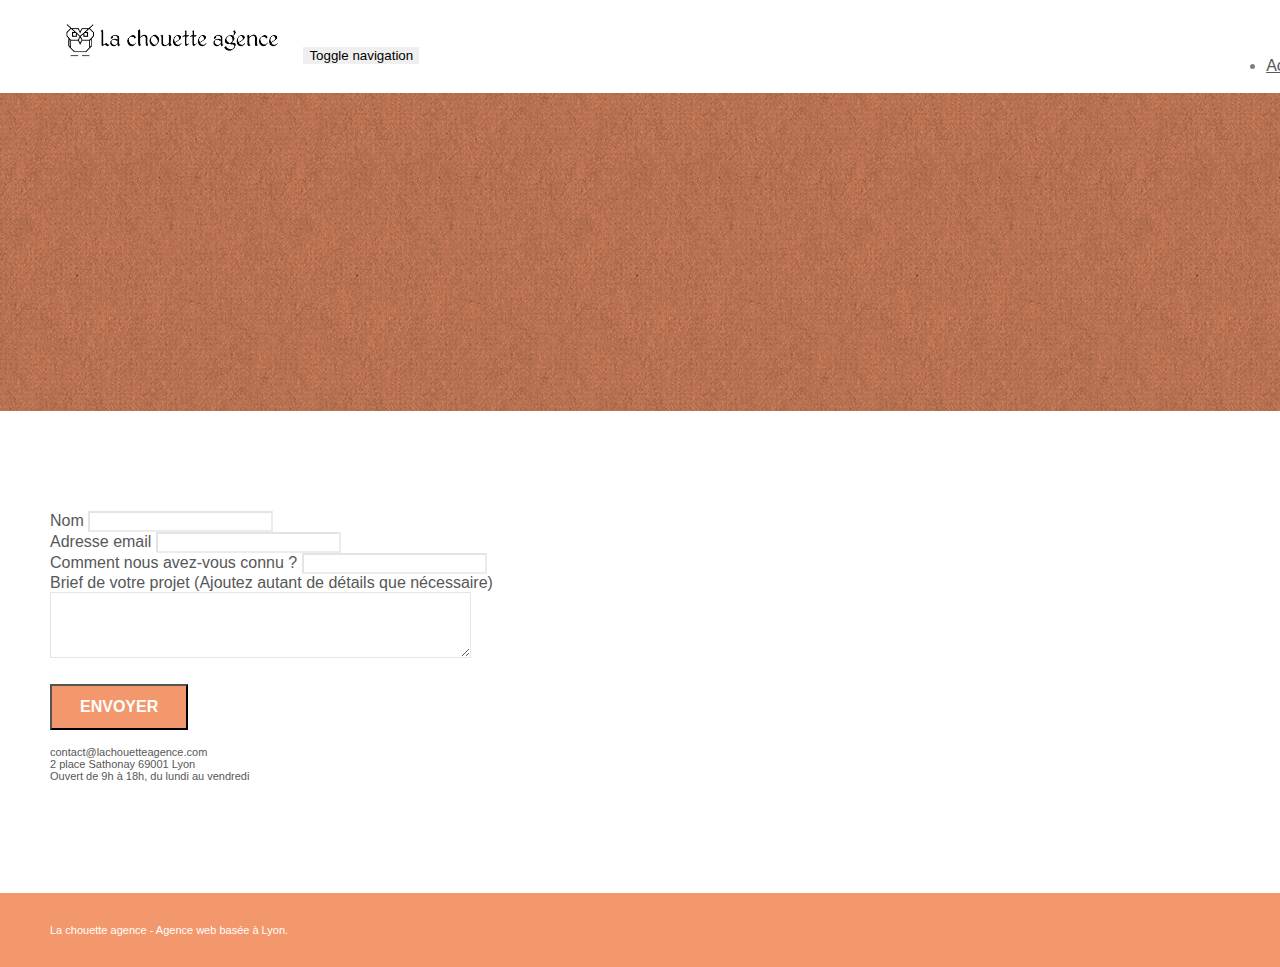
==== apresmodif/page2.html @ f05b6a0d "ajout" ====
<!doctype html>
<html lang="Default">
<head>
    <meta charset="utf-8">
    <meta name="keywords" content="">
    <meta name="description" content="">
    <meta name="viewport" content="width=device-width, initial-scale=1.0, viewport-fit=cover">
    <link rel="shortcut icon" type="image/png" href="favicon.jpg">
    
	<link rel="stylesheet" type="text/css" href="./css/bootstrap.min.css">
	<link rel="stylesheet" type="text/css" href="style.css">
	<link rel="stylesheet" type="text/css" href="./css/font-awesome.min.css">
	<link rel="stylesheet" type="text/css" href="./css/et-line.min.css">
	
    
	<script src="./js/jquery-2.1.0.min.js"></script>
	<script src="./js/bootstrap.min.js"></script>
	<script src="./js/blocs.min.js"></script>
	<script src="./js/jqBootstrapValidation.js"></script>
	<script src="./js/formHandler.js"></script>
    <title>page2</title>

    
<!-- Analytics -->
 
<!-- Analytics END -->
    
</head>
<body>
<!-- Principal conteneur -->
<div class="page-container">
    
<!-- bloc-0 -->
<div class="bloc bgc-white l-bloc " id="bloc-0">
	<div class="container bloc-sm">
		<nav class="navbar row">
			<div class="navbar-header">
				<a class="navbar-brand" href="index.html"><img src="img/la-chouette-agence.png" alt="atlanta web design logo" height="40" /></a>
				<button id="nav-toggle" type="button" class="ui-navbar-toggle navbar-toggle" data-toggle="collapse" data-target=".navbar-1">
					<span class="sr-only">Toggle navigation</span><span class="icon-bar"></span><span class="icon-bar"></span><span class="icon-bar"></span>
				</button>
			</div>
			<div class="collapse navbar-collapse navbar-1 special-dropdown-nav">
				<ul class="site-navigation nav navbar-nav">
					<li>
						<a href="index.html">Accueil</a>
					</li>
					<li>
					</li>
					<li>
						<a href="page2.html">page2 &gt;</a>
					</li>
				</ul>
			</div>
		</nav>
	</div>
</div>
<!-- bloc-0 END -->

<!-- bloc-6 -->
<div class="bloc bg-dots-bg bg-repeat bgc-atomic-tangerine d-bloc bloc-bg-texture texture-paper" id="bloc-6">
	<div class="container bloc-lg">
		<div class="row">
			<div class="col-sm-12">
				<h1 class="text-center hero-bloc-text tc-white">
					Parlons web design !
				</h1>
				<p class="text-center mg-lg tc-white tight-width-whitespace">
					Nous sommes ravis que vous souhaitiez collaborer avec notre agence.<br>
					Parlez-nous de votre projet en complétant le formulaire ci-dessous.
				</p>
			</div>
		</div>
	</div>
</div>
<!-- bloc-6 END -->

<!-- bloc-7 -->
<div class="bloc bgc-white l-bloc" id="bloc-7">
	<div class="container bloc-lg">
		<div class="row">
			<div class="col-sm-6">
				<form id="form_1" novalidate success-msg="Your message has been sent." fail-msg="Sorry it seems that our mail server is not responding, Sorry for the inconvenience!">
					<div class="form-group">
						<label>
							Nom
						</label>
						<input id="name" class="form-control" required />
					</div>
					<div class="form-group">
						<label>
							Adresse email
						</label>
						<input id="email" class="form-control" type="email" required />
					</div>
					<div class="form-group">
						<label>
							Comment nous avez-vous connu ?
						</label>
						<input class="form-control" type="email" required id="input_504" />
					</div>
					<div class="form-group">
						<label>
							Brief de votre projet (Ajoutez autant de détails que nécessaire)<br>
						</label><textarea id="message" class="form-control" rows="4" cols="50" required></textarea>
					</div> 
					<button class="bloc-button btn btn-lg btn-block cta-hero btn-atomic-tangerine" type="submit">
						Envoyer
					</button>
				</form>
			</div>
			<div class="col-sm-6">
				<p>
					contact@lachouetteagence.com<br>2 place Sathonay 69001 Lyon<br>Ouvert de 9h à 18h, du lundi au vendredi<br>
				</p>
			</div>
		</div>
	</div>
</div>
<!-- bloc-7 END -->

<!-- ScrollToTop Button -->
<a class="bloc-button btn btn-d scrollToTop" onclick="scrollToTarget('1')"><span class="fa fa-chevron-up"></span></a>
<!-- ScrollToTop Button END-->


<!-- Footer - bloc-8 -->
<div class="bloc bgc-atomic-tangerine d-bloc" id="bloc-8">
	<div class="container bloc-sm">
		<div class="row">
			<div class="col-sm-12">
				<p class="text-center white">
					La chouette agence - Agence web basée à Lyon.<br>
				</p>
				<div class="row row-no-gutters social">
					<div class="col-sm-3">
						<div class="text-center">
							<a class="social" href="index.html"><span class="fa fa-twitter icon-md"></span></a>
						</div>
					</div>
					<div class="col-sm-3">
						<div class="text-center">
							<a class="social" href="index.html"><span class="fa fa-facebook icon-md"></span></a>
						</div>
					</div>
					<div class="col-sm-3">
						<div class="text-center">
							<a class="social" href="index.html"><span class="fa fa-dribbble icon-md"></span></a>
						</div>
					</div>
					<div class="col-sm-3">
						<div class="text-center">
							<a class="social" href="index.html"><span class="fa fa-instagram icon-md"></span></a>
						</div>
					</div>
				</div>
			</div>
		</div>
	</div>
</div>
<!-- Footer - bloc-8 END -->

</div>
<!-- Principal conteneur END -->
    

</body>
</html>
---- apresmodif/style.css ----
body {
    margin: 0;
    padding: 0;
    background: #FFF;
    overflow-x: hidden;
    -webkit-font-smoothing: antialiased;
    -moz-osx-font-smoothing: grayscale;
}

a,
button {
    transition: all .3s ease-in-out;
    outline: none!important;
}

a:hover {
    text-decoration: none;
    cursor: pointer;
}

#page-loading-blocs-notifaction {
    position: fixed;
    top: 0;
    bottom: 0;
    width: 100%;
    z-index: 100000;
    background: #FFFFFF url("img/pageload-spinner.gif") no-repeat center center;
}

.bloc {
    width: 100%;
    clear: both;
    background: 50% 50% no-repeat;
    padding: 0 50px;
    -webkit-background-size: cover;
    -moz-background-size: cover;
    -o-background-size: cover;
    background-size: cover;
    position: relative;
}

.bloc .container {
    padding-left: 0;
    padding-right: 0;
}

.bloc-lg {
    padding: 100px 50px;
}

.bloc-md {
    padding: 50px;
}

.bloc-sm {
    padding: 20px 50px;
}

.bg-center,
.bg-l-edge,
.bg-r-edge,
.bg-t-edge,
.bg-b-edge,
.bg-tl-edge,
.bg-bl-edge,
.bg-tr-edge,
.bg-br-edge,
.bg-repeat {
    -webkit-background-size: auto!important;
    -moz-background-size: auto!important;
    -o-background-size: auto!important;
    background-size: auto!important;
}

.bg-repeat {
    background: repeat;
}

.bg-t-edge {
    background: top no-repeat;
}

.bloc-bg-texture::before {
    content: "";
    background-size: 2px 2px;
    position: absolute;
    top: 0;
    bottom: 0;
    left: 0;
    right: 0;
}

.texture-paper::before {
    background: url("img/texture-paper.png");
    background-size: 280px 280px;
}

.b-parallax {
    background-attachment: fixed;
}

.d-bloc {
    color: rgba(255, 255, 255, .7);
}

.d-bloc button:hover {
    color: rgba(255, 255, 255, .9);
}

.d-bloc .icon-round,
.d-bloc .icon-square,
.d-bloc .icon-rounded,
.d-bloc .icon-semi-rounded-a,
.d-bloc .icon-semi-rounded-b {
    border-color: rgba(255, 255, 255, .9);
}

.d-bloc .divider-h span {
    border-color: rgba(255, 255, 255, .2);
}

.d-bloc .a-btn,
.d-bloc .navbar a,
.d-bloc .navbar-brand,
.d-bloc a .icon-sm,
.d-bloc a .icon-md,
.d-bloc a .icon-lg,
.d-bloc a .icon-xl,
.d-bloc h1 a,
.d-bloc h2 a,
.d-bloc h3 a,
.d-bloc h4 a,
.d-bloc h5 a,
.d-bloc h6 a,
.d-bloc p a {
    color: rgba(255, 255, 255, .6);
}

.d-bloc .a-btn:hover,
.d-bloc .navbar a:hover,
.d-bloc .navbar-brand:hover,
.d-bloc a:hover .icon-sm,
.d-bloc a:hover .icon-md,
.d-bloc a:hover .icon-lg,
.d-bloc a:hover .icon-xl,
.d-bloc h1 a:hover,
.d-bloc h2 a:hover,
.d-bloc h3 a:hover,
.d-bloc h4 a:hover,
.d-bloc h5 a:hover,
.d-bloc h6 a:hover,
.d-bloc p a:hover {
    color: rgba(255, 255, 255, 1);
}

.d-bloc .navbar-toggle .icon-bar {
    background: rgba(255, 255, 255, 1);
}

.d-bloc .btn-wire,
.d-bloc .btn-wire:hover {
    color: rgba(255, 255, 255, 1);
    border-color: rgba(255, 255, 255, 1);
}

.d-bloc .panel {
    color: rgba(0, 0, 0, .5);
}

.d-bloc .panel button:hover {
    color: rgba(0, 0, 0, .7);
}

.d-bloc .panel icon {
    border-color: rgba(0, 0, 0, .7);
}

.d-bloc .panel .divider-h span {
    border-color: rgba(0, 0, 0, .1);
}

.d-bloc .panel .a-btn {
    color: rgba(0, 0, 0, .6);
}

.d-bloc .panel .a-btn:hover {
    color: rgba(0, 0, 0, 1);
}

.d-bloc .panel .btn-wire,
.d-bloc .panel .btn-wire:hover {
    color: rgba(0, 0, 0, .7);
    border-color: rgba(0, 0, 0, .3);
}

.d-bloc .panel,
.l-bloc {
    color: rgba(0, 0, 0, .5);
}

.d-bloc .panel button:hover,
.l-bloc button:hover {
    color: rgba(0, 0, 0, .7);
}

.l-bloc .icon-round,
.l-bloc .icon-square,
.l-bloc .icon-rounded,
.l-bloc .icon-semi-rounded-a,
.l-bloc .icon-semi-rounded-b {
    border-color: rgba(0, 0, 0, .7);
}

.d-bloc .panel .divider-h span,
.l-bloc .divider-h span {
    border-color: rgba(0, 0, 0, .1);
}

.d-bloc .panel .a-btn,
.l-bloc .a-btn,
.l-bloc .navbar a,
.l-bloc .navbar-brand,
.l-bloc a .icon-sm,
.l-bloc a .icon-md,
.l-bloc a .icon-lg,
.l-bloc a .icon-xl,
.l-bloc h1 a,
.l-bloc h2 a,
.l-bloc h3 a,
.l-bloc h4 a,
.l-bloc h5 a,
.l-bloc h6 a,
.l-bloc p a {
    color: rgba(0, 0, 0, .6);
}

.d-bloc .panel .a-btn:hover,
.l-bloc .a-btn:hover,
.l-bloc .navbar a:hover,
.l-bloc .navbar-brand:hover,
.l-bloc a:hover .icon-sm,
.l-bloc a:hover .icon-md,
.l-bloc a:hover .icon-lg,
.l-bloc a:hover .icon-xl,
.l-bloc h1 a:hover,
.l-bloc h2 a:hover,
.l-bloc h3 a:hover,
.l-bloc h4 a:hover,
.l-bloc h5 a:hover,
.l-bloc h6 a:hover,
.l-bloc p a:hover {
    color: rgba(0, 0, 0, 1);
}

.l-bloc .navbar-toggle .icon-bar {
    color: rgba(0, 0, 0, .6);
}

.d-bloc .panel .btn-wire,
.d-bloc .panel .btn-wire:hover,
.l-bloc .btn-wire,
.l-bloc .btn-wire:hover {
    color: rgba(0, 0, 0, .7);
    border-color: rgba(0, 0, 0, .3);
}

.voffset {
    margin-top: 30px;
}

.voffset-lg {
    margin-top: 80px;
}

.row-no-gutters {
    margin-right: 0;
    margin-left: 0;
}

.row.row-no-gutters > [class^="col-"],
.row.row-no-gutters > [class*=" col-"] {
    padding-right: 0;
    padding-left: 0;
}

#bloc-1-hero h1 {
    font-size: 32px;
}

.navbar {
    margin-bottom: 0;
    z-index: 1;
}

.navbar-brand {
    height: auto;
    padding: 3px 15px;
    font-size: 25px;
    font-weight: normal;
    font-weight: 600;
    line-height: 44px;
}

.navbar-brand img {
    max-height: 200px;
    margin: 0 5px 0 0;
    display: inline;
}

.navbar-brand img[src$=svg] {
    min-width: 100px;
}

.nav-center .navbar-brand img {
    margin: 0;
}

.navbar .nav {
    padding-top: 2px;
    margin-right: -16px;
    float: right;
    z-index: 1;
}

.nav > li {
    float: left;
    margin-top: 4px;
    font-size: 16px;
}

.navbar-nav .open .dropdown-menu > li > a {
    text-align: inherit;
}

.nav > li a:hover,
.nav > li a:focus {
    background: transparent;
}

.navbar-toggle {
    margin: 10px 10px 0 0;
    border: 0px;
}

.navbar-toggle:hover {
    background: transparent!important;
}

.navbar-toggle .icon-bar {
    background-color: rgba(0, 0, 0, .5);
    width: 26px;
}

.nav-invert .navbar .nav {
    float: left;
}

.nav-invert .navbar-header,
.nav-invert .navbar-brand {
    float: right;
    position: relative;
    z-index: 2;
}

@media (min-width: 768px) {
    .site-navigation {
        position: absolute;
        top: 50%;
        right: 20px;
        transform: translate(0, -50%);
        -webkit-transform: translateY(-50%);
    }
    .nav > li .dropdown-menu a,
    .nav > li .dropdown-menu a:hover {
        color: #484848;
    }
    .nav-invert .site-navigation {
        left: 0;
        right: 0;
    }
    .nav-center {
        text-align: center;
    }
    .nav-center .navbar-header {
        width: 100%;
    }
    .nav-center .navbar-header,
    .nav-center .navbar-brand,
    .nav-center .nav > li {
        float: none;
        display: inline-block;
    }
    .nav-center .site-navigation {
        position: relative;
        width: 100%;
        right: 0;
        margin-right: 0px;
        margin-top: 20px;
    }
    .nav-center.mini-nav .navbar-toggle {
        float: none;
        margin: 10px auto 0;
    }
}

.nav > li > .dropdown a {
    background: none!important;
    display: block;
    padding: 14px 15px;
}

nav .caret {
    margin: 0 5px;
}

.dropdown-menu .dropdown-menu {
    top: -8px;
    left: 100%;
}

.dropdown-menu .dropmenu-flow-right {
    top: 100%;
    left: 0;
    margin-left: -1px;
    border-top-left-radius: 0;
    border-top-right-radius: 0;
}

.dropdown-menu .dropdown span {
    border: 4px solid black;
    border-top-color: transparent;
    border-right-color: transparent;
    border-bottom-color: transparent;
    margin: 6px -5px 0 0!important;
    float: right;
}

.mg-md {
    margin-top: 10px;
    margin-bottom: 20px;
}

.mg-lg {
    margin-top: 10px;
    margin-bottom: 40px;
}

.btn {
    margin: 0 5px 5px 0;
}

.btn.pull-right {
    margin: 0 0 5px 5px;
}

.btn-d,
.btn-d:hover,
.btn-d:focus {
    color: #FFF;
    background: rgba(0, 0, 0, .3);
}

button {
    outline: none!important;
}

.btn-rd {
    border-radius: 40px;
}

.btn-clean {
    border: 1px solid rgba(0, 0, 0, .08);
    border-bottom-color: rgba(0, 0, 0, .1);
    text-shadow: 0 1px 0 rgba(0, 0, 1, .1);
    box-shadow: 0 1px 3px rgba(0, 0, 1, .25), inset 0 1px 0 0 rgba(255, 255, 255, .15);
}

.icon-md {
    font-size: 30px!important;
}

.icon-lg {
    font-size: 60px!important;
}

.sm-shadow {
    text-shadow: 0 1px 2px rgba(0, 0, 0, .3);
}

.panel-sq,
.panel-sq .panel-heading,
.panel-sq .panel-footer {
    border-radius: 0;
}

.panel-rd {
    border-radius: 30px;
}

.panel-rd .panel-heading {
    border-radius: 29px 29px 0 0;
}

.panel-rd .panel-footer {
    border-radius: 0 0 29px 29px;
}

.form-control {
    border-color: rgba(0, 0, 0, .1);
    box-shadow: none;
}

.scrollToTop {
    width: 40px;
    height: 40px;
    position: fixed;
    bottom: 20px;
    right: 20px;
    opacity: 0;
    z-index: 500;
    transition: all .3s ease-in-out;
}

.scrollToTop span {
    margin-top: 6px;
}

.showScrollTop {
    font-size: 14px;
    opacity: 1;
}

a[data-lightbox] {
    position: relative;
    display: block;
    text-align: center;
}

a[data-lightbox]:hover::before {
    content: "+";
    font-family: "HelveticaNeue-Light", "Helvetica Neue Light", "Helvetica Neue", Helvetica, Arial;
    font-size: 32px;
    width: 50px;
    height: 50px;
    margin-left: -25px;
    border-radius: 50%;
    background: rgba(0, 0, 0, .6);
    color: #FFF;
    font-weight: 100;
    z-index: 1;
    position: absolute;
    top: 50%;
    transform: translateY(-50%);
    -webkit-transform: translateY(-50%);
}

a[data-lightbox]:hover img {
    opacity: 0.6;
    -webkit-animation-fill-mode: none;
    animation-fill-mode: none;
}

#lightbox-modal {
    display: flex;
    align-items: center;
}

#lightbox-modal .modal-dialog {
    width: 90%;
    max-width: 900px;
    margin: 0 auto 0;
}

#lightbox-modal .modal-dialog img {
    max-height: 90vh;
    margin: 0 auto;
}

.lightbox-caption {
    padding: 20px;
    color: #FFF;
    background: rgba(0, 0, 0, .5);
    position: absolute;
    left: 15px;
    right: 15px;
    bottom: 5px;
}

.close-lightbox {
    color: #FFF;
    font-size: 30px;
    position: absolute;
    top: 20px;
    right: 20px;
    z-index: 20;
    background: rgba(0, 0, 0, .5);
    border: none;
    line-height: 30px;
    padding: 0 9px 5px;
    opacity: 0.3;
}

.close-lightbox:hover,
.next-lightbox:hover,
.prev-lightbox:hover {
    opacity: 1.0;
    color: #FFF;
}

.next-lightbox,
.prev-lightbox {
    font-size: 20px;
    color: rgba(255, 255, 255, .9);
    background: rgba(0, 0, 0, .5);
    transition: all .2s ease-in-out;
    position: absolute;
    top: 45%;
    z-index: 1;
    opacity: 0.4;
}

.next-lightbox {
    padding: 6px 8px 1px 13px;
    right: 25px;
}

.prev-lightbox {
    padding: 6px 13px 1px 10px;
    left: 25px;
}

.snapshot-lb .modal-body {
    padding-bottom: 45px;
}

.snapshot-lb .lightbox-caption {
    padding: 0;
    color: rgba(0, 0, 0, .5);
    background: none;
}

h1,
h2,
h3,
h4,
h5,
h6,
p,
label,
.btn,
a {
    font-family: "helvetica";
    font-weight: 400;
    color: #575757!important;
}

.container {
    max-width: 1000px;
}

.hero-bloc-text {
    font-size: 38px;
}

.hero-bloc-text-sub {
    font-size: 36px;
}

.statement-bloc-text {
    line-height: 26px;
    font-style: italic;
    font-size: 20px;
    text-align: center;
    font-weight: lighter;
    max-width: 520px;
    margin: auto auto auto auto;
}

p {
    font-size: 11px;
}

.tight-width-whitespace {
    max-width: 600px;
    margin: auto auto auto auto;
}

.h1 {
    font-size: 20px;
    font-family: "Open Sans";
}

.cta-hero {
    margin-top: 22px;
    color: #FFFFFF!important;
    text-transform: uppercase;
    padding: 12px 28px 12px 28px;
    font-size: 16px;
    font-weight: 700;
}

.social {
    max-width: 400px;
    margin: auto auto auto auto;
}

h2 {
    font-size: 22px;
    line-height: 1.4em;
}

h3 {
    font-size: 15px;
    text-transform: uppercase;
    font-weight: 700;
    color: #333333!important;
}

.med-width-whitespace {
    max-width: 800px;
    margin: auto auto auto auto;
    box-shadow: 0px 0px 0px #000000;
}

h1 {
    color: #333333!important;
}

h4 {
    color: #333333!important;
}

.icons {
    margin-bottom: 14px;
    margin-top: 24px;
}

.white {
    color: #FFFFFF!important;
}

.portfolio-thumb {
    margin-bottom: 24px;
}

.portfolio-row {
    margin-bottom: 44px;
    margin-top: 50px;
}

.avatar {
    box-shadow: 0px 4px 9px rgba(0, 0, 0, 0.3);
}

.black-background {
    background-color: rgba(165, 147, 99, 0.7);
    padding: 40px 40px 40px 40px;
}

.bold-link {
    font-weight: 900;
    text-decoration: underline!important;
}

.bgc-white {
    background-color: #FFFFFF;
}

.bgc-dark-slate-blue {
    background-color: #364577;
}

.bgc-atomic-tangerine {
    background-color: #F3976C;
}

.tc-white {
    color: #F3976C!important;
}

.btn-atomic-tangerine {
    background: #F3976C;
    color: #FFFFFF!important;
}

.btn-atomic-tangerine:hover {
    background: #c27956!important;
    color: #FFFFFF!important;
}

.ltc-white {
    color: #FFFFFF!important;
}

.ltc-white:hover {
    color: #cccccc!important;
}

.ltc-atomic-tangerine {
    color: #F3976C!important;
}

.ltc-atomic-tangerine:hover {
    color: #c27956!important;
}

.icon-dark-slate-blue {
    color: #364577!important;
    border-color: #364577!important;
}

.bg-dots-bg {
    background-image: url("img/dots-bg.png");
}

.bg-lines-h2-bg {
    background-image: url("img/lines-h2-bg.png");
}

.bg-banniere {
    background-image: url("img/la-chouette-agence-banniere.jpg");
}

.bg-presentation {
    background-image: url("img/image-de-presentation.bmp");
}

@media (max-width: 1024px) {
    .bloc {
        padding-left: 20px;
        padding-right: 20px;
    }
    .bloc.full-width-bloc,
    .bloc-tile-2.full-width-bloc .container,
    .bloc-tile-3.full-width-bloc .container,
    .bloc-tile-4.full-width-bloc .container {
        padding-left: 0;
        padding-right: 0;
    }
}

@media (max-width: 992px) and (min-width: 768px) {
    .navbar .nav {
        max-width: 80%
    }
    .nav-center.navbar .nav {
        max-width: 100%
    }
}

@media only screen and (min-device-width: 768px) and (max-device-width: 1024px) and (orientation: landscape) {
    .b-parallax {
        background-attachment: scroll;
    }
}

@media only screen and (min-device-width: 1024px) and (max-device-width: 1366px) and (-webkit-min-device-pixel-ratio: 1.5) {
    .b-parallax {
        background-attachment: scroll;
    }
}

@media (max-width: 991px) {
    .container {
        width: 100%;
    }
    .b-parallax {
        background-attachment: scroll;
    }
    .page-container,
    #hero-bloc {
        overflow-x: hidden;
        position: relative;
    }
    .bloc {
        padding-left: constant(safe-area-inset-left);
        padding-right: constant(safe-area-inset-right);
    }
    .bloc-group,
    .bloc-group .bloc {
        display: block;
        width: 100%;
    }
    .bloc-fill-screen .fill-bloc-top-edge,
    .bloc-fill-screen .fill-bloc-bottom-edge {
        padding: 0 20px;
        padding-left: constant(safe-area-inset-left);
        padding-right: constant(safe-area-inset-right);
    }
}

@media (max-width: 767px) {
    .page-container {
        overflow-x: hidden;
        position: relative;
    }
    h1,
    h2,
    h3,
    h4,
    h5,
    h6,
    p,
    #disqus_thread {
        padding-left: 10px!important;
        padding-right: 10px!important;
    }
    .b-parallax {
        background-attachment: scroll;
    }
    .navbar .nav {
        padding-top: 0;
        border-top: 1px solid rgba(0, 0, 0, .2);
        float: none!important;
    }
    .navbar.row {
        margin-left: 0;
        margin-right: 0;
    }
    .site-navigation {
        position: inherit;
        transform: none;
        -webkit-transform: none;
        -ms-transform: none;
    }
    .nav > li {
        margin-top: 0;
        border-bottom: 1px solid rgba(0, 0, 0, .1);
        background: rgba(0, 0, 0, .05);
        text-align: left;
        padding-left: 15px;
        width: 100%;
    }
    .nav > li:hover {
        background: rgba(0, 0, 0, .08);
    }
    .dropdown .dropdown a .caret {
        float: none;
        margin: 5px 0 0 10px!important;
        border: 4px solid black;
        border-bottom-color: transparent;
        border-right-color: transparent;
        border-left-color: transparent;
    }
    #hero-bloc .navbar .nav {
        background: rgba(0, 0, 0, .8);
    }
    #hero-bloc .navbar .nav a {
        color: rgba(255, 255, 255, .6);
    }
    .hero {
        padding: 50px 0;
    }
    .hero-nav {
        left: -1px;
        right: -1px;
    }
    .navbar-collapse {
        padding: 0;
        overflow-x: hidden;
        -webkit-box-shadow: none;
        box-shadow: none;
    }
    .navbar-brand img {
        max-height: 40px;
        width: auto;
    }
    .nav-invert .navbar-header {
        float: none;
        width: 100%;
    }
    .nav-invert .navbar-toggle {
        float: left;
        margin-left: 10px;
    }
    .bloc {
        padding-left: 0;
        padding-right: 0;
    }
    .bloc-xxl,
    .bloc-xl,
    .bloc-lg {
        padding: 40px 0;
    }
    .bloc-sm,
    .bloc-md {
        padding-left: 0;
        padding-right: 0;
    }
    .bloc-tile-2 .container,
    .bloc-tile-3 .container,
    .bloc-tile-4 .container,
    .bloc-fill-screen .fill-bloc-top-edge,
    .bloc-fill-screen .fill-bloc-bottom-edge {
        padding-left: 0;
        padding-right: 0;
    }
    .a-block {
        padding: 0 10px;
    }
    .btn-dwn {
        display: none;
    }
    .voffset {
        margin-top: 5px;
    }
    .voffset-md {
        margin-top: 20px;
    }
    .voffset-lg {
        margin-top: 30px;
    }
    form {
        padding: 5px;
    }
    .close-lightbox {
        display: inline-block;
    }
    .blocsapp-device-iphone5 {
        background-size: 216px 425px;
        padding-top: 60px;
        width: 216px;
        height: 425px;
    }
    .blocsapp-device-iphone5 img {
        width: 180px;
        height: 320px;
    }
}

@media (max-width: 400px) {
    .bloc {
        padding-left: 0;
        padding-right: 0;
    }
}

@media (max-width: 767px) {
    .bloc-mob-center-text {
        text-align: center;
    }
}
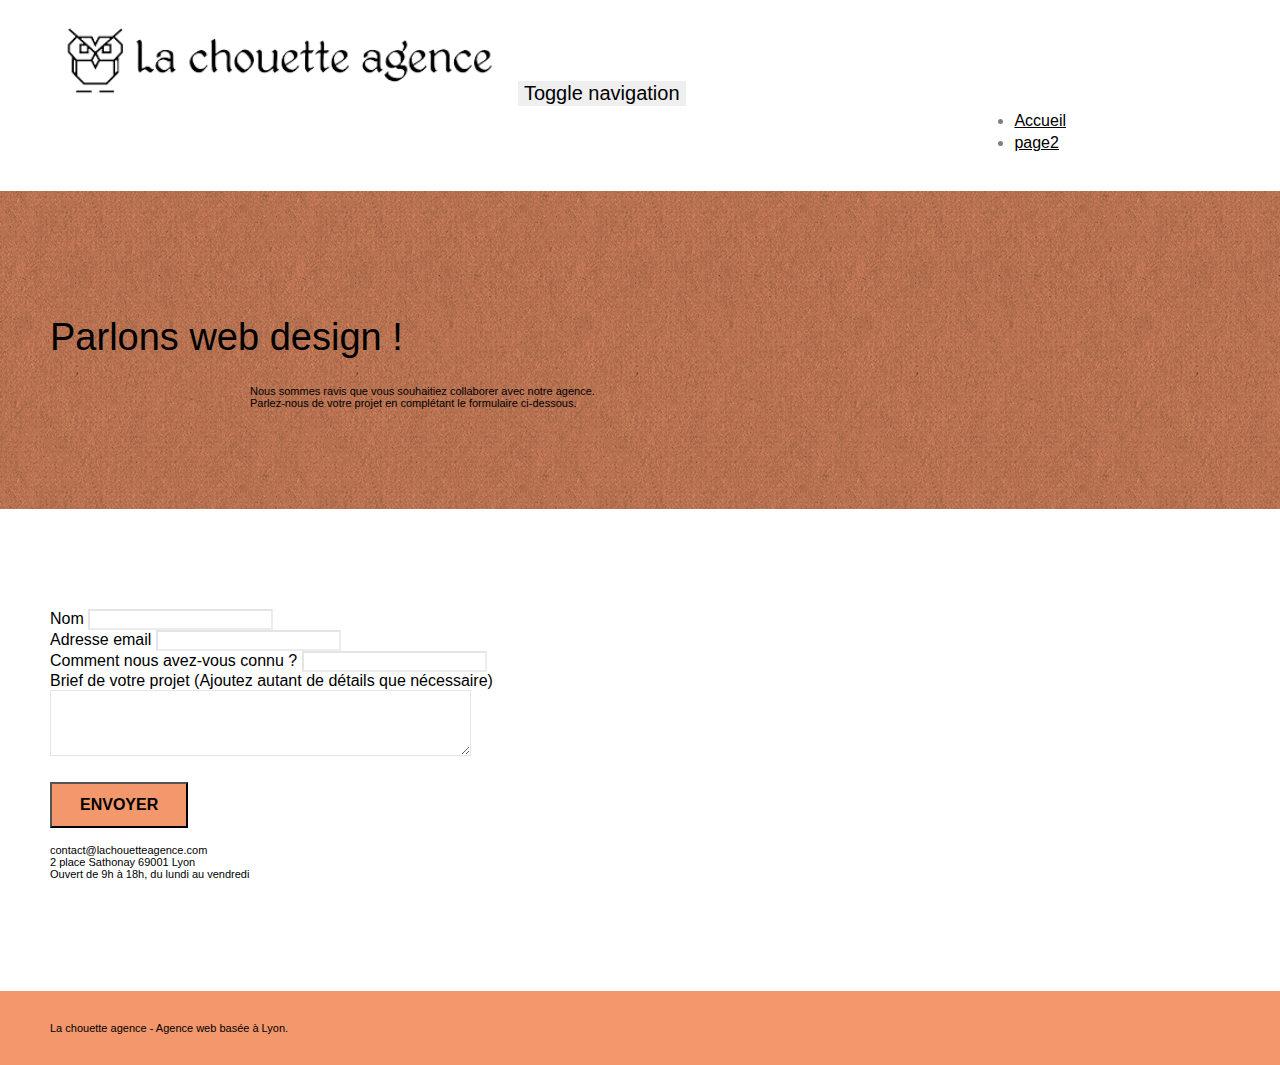
==== commit d60f3f7b: "modif contraste" ====
--- a/apresmodif/page2.html
+++ b/apresmodif/page2.html
@@ -1,9 +1,9 @@
 <!doctype html>
-<html lang="Default">
+<html lang="fr">
 <head>
-    <meta charset="utf-8">
-    <meta name="keywords" content="">
-    <meta name="description" content="">
+    <meta charset="utf-8"/>
+    <meta name="keywords" content="entreprise webdesign lyon, lyon,lyon rhône-alpes, entreprise lyonnaise,entreprise française,entreprise définition,entreprise qui recrute, seo, google, site web, site internet, agence design, webdesign définition, webdesign trends, webdesign inspiration, webdesign définition, webdesign e-commerce, webdesign graphiste, webdesign formation,webdesign institutionnel,web design site internet">
+    <meta name="description" content="Notre agence de web design situé à Lyon, a pour objectif la qualité et la réussite de votre site web. Nos équipes vous proposent des sites internet professionnels sur mesure. Alors faites de votre rêve une réalité!">
     <meta name="viewport" content="width=device-width, initial-scale=1.0, viewport-fit=cover">
     <link rel="shortcut icon" type="image/png" href="favicon.jpg">
     
@@ -35,7 +35,7 @@
 	<div class="container bloc-sm">
 		<nav class="navbar row">
 			<div class="navbar-header">
-				<a class="navbar-brand" href="index.html"><img src="img/la-chouette-agence.png" alt="atlanta web design logo" height="40" /></a>
+				<a class="navbar-brand" href="index.html"><img src="img/la-chouette-agence.png" alt="lyon web design logo" height="80" /></a>
 				<button id="nav-toggle" type="button" class="ui-navbar-toggle navbar-toggle" data-toggle="collapse" data-target=".navbar-1">
 					<span class="sr-only">Toggle navigation</span><span class="icon-bar"></span><span class="icon-bar"></span><span class="icon-bar"></span>
 				</button>
@@ -46,9 +46,7 @@
 						<a href="index.html">Accueil</a>
 					</li>
 					<li>
-					</li>
-					<li>
-						<a href="page2.html">page2 &gt;</a>
+						<a href="page2.html">page2</a>
 					</li>
 				</ul>
 			</div>
@@ -62,10 +60,10 @@
 	<div class="container bloc-lg">
 		<div class="row">
 			<div class="col-sm-12">
-				<h1 class="text-center hero-bloc-text tc-white">
+				<h1 class="text-center hero-bloc-text tc-black">
 					Parlons web design !
 				</h1>
-				<p class="text-center mg-lg tc-white tight-width-whitespace">
+				<p class="text-center mg-lg tc-black tight-width-whitespace">
 					Nous sommes ravis que vous souhaitiez collaborer avec notre agence.<br>
 					Parlez-nous de votre projet en complétant le formulaire ci-dessous.
 				</p>
@@ -132,28 +130,7 @@
 				<p class="text-center white">
 					La chouette agence - Agence web basée à Lyon.<br>
 				</p>
-				<div class="row row-no-gutters social">
-					<div class="col-sm-3">
-						<div class="text-center">
-							<a class="social" href="index.html"><span class="fa fa-twitter icon-md"></span></a>
-						</div>
-					</div>
-					<div class="col-sm-3">
-						<div class="text-center">
-							<a class="social" href="index.html"><span class="fa fa-facebook icon-md"></span></a>
-						</div>
-					</div>
-					<div class="col-sm-3">
-						<div class="text-center">
-							<a class="social" href="index.html"><span class="fa fa-dribbble icon-md"></span></a>
-						</div>
-					</div>
-					<div class="col-sm-3">
-						<div class="text-center">
-							<a class="social" href="index.html"><span class="fa fa-instagram icon-md"></span></a>
-						</div>
-					</div>
-				</div>
+				
 			</div>
 		</div>
 	</div>
--- a/apresmodif/style.css
+++ b/apresmodif/style.css
@@ -6,7 +6,9 @@
     -webkit-font-smoothing: antialiased;
     -moz-osx-font-smoothing: grayscale;
 }
-
+.sr-only{
+    font-size: 20px;
+}
 a,
 button {
     transition: all .3s ease-in-out;
@@ -134,6 +136,7 @@
 .d-bloc h6 a,
 .d-bloc p a {
     color: rgba(255, 255, 255, .6);
+
 }
 
 .d-bloc .a-btn:hover,
@@ -323,13 +326,13 @@
 }
 
 .nav > li {
-    float: left;
     margin-top: 4px;
     font-size: 16px;
 }
 
 .navbar-nav .open .dropdown-menu > li > a {
-    text-align: inherit;
+    text-align:inherit;
+
 }
 
 .nav > li a:hover,
@@ -364,7 +367,6 @@
 
 @media (min-width: 768px) {
     .site-navigation {
-        position: absolute;
         top: 50%;
         right: 20px;
         transform: translate(0, -50%);
@@ -651,7 +653,7 @@
 a {
     font-family: "helvetica";
     font-weight: 400;
-    color: #575757!important;
+    color: black!important;
 }
 
 .container {
@@ -692,7 +694,7 @@
 
 .cta-hero {
     margin-top: 22px;
-    color: #FFFFFF!important;
+    color: black!important;
     text-transform: uppercase;
     padding: 12px 28px 12px 28px;
     font-size: 16px;
@@ -713,7 +715,7 @@
     font-size: 15px;
     text-transform: uppercase;
     font-weight: 700;
-    color: #333333!important;
+    color: black!important;
 }
 
 .med-width-whitespace {
@@ -723,11 +725,11 @@
 }
 
 h1 {
-    color: #333333!important;
+    color: black!important;
 }
 
 h4 {
-    color: #333333!important;
+    color: black!important;
 }
 
 .icons {
@@ -736,7 +738,7 @@
 }
 
 .white {
-    color: #FFFFFF!important;
+    color: black!important;
 }
 
 .portfolio-thumb {
@@ -775,21 +777,21 @@
 }
 
 .tc-white {
-    color: #F3976C!important;
+    color:white!important;
 }
 
 .btn-atomic-tangerine {
     background: #F3976C;
-    color: #FFFFFF!important;
+    color:black!important;
 }
 
 .btn-atomic-tangerine:hover {
     background: #c27956!important;
-    color: #FFFFFF!important;
+    color: black!important;
 }
 
 .ltc-white {
-    color: #FFFFFF!important;
+    color: #cccccc!important;
 }
 
 .ltc-white:hover {
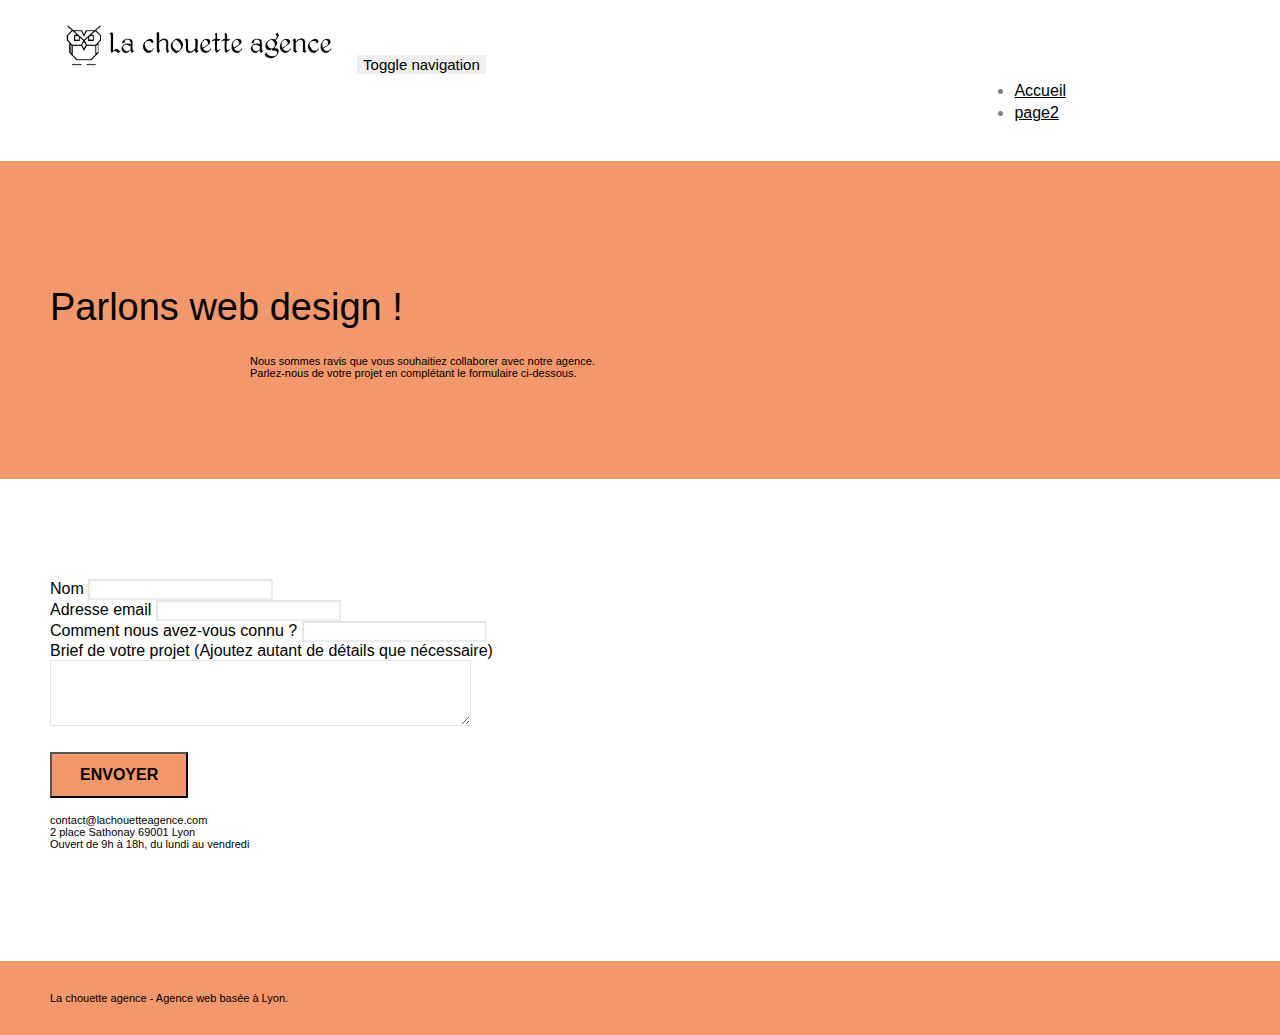
==== commit 588eb707: "ajout responsive" ====
--- a/apresmodif/page2.html
+++ b/apresmodif/page2.html
@@ -35,7 +35,7 @@
 	<div class="container bloc-sm">
 		<nav class="navbar row">
 			<div class="navbar-header">
-				<a class="navbar-brand" href="index.html"><img src="img/la-chouette-agence.png" alt="lyon web design logo" height="80" /></a>
+				<a class="navbar-brand" href="index.html"><img src="img/la-chouette-agence-min.png" alt="lyon web design logo" height="50" /></a>
 				<button id="nav-toggle" type="button" class="ui-navbar-toggle navbar-toggle" data-toggle="collapse" data-target=".navbar-1">
 					<span class="sr-only">Toggle navigation</span><span class="icon-bar"></span><span class="icon-bar"></span><span class="icon-bar"></span>
 				</button>
--- a/apresmodif/style.css
+++ b/apresmodif/style.css
@@ -7,7 +7,7 @@
     -moz-osx-font-smoothing: grayscale;
 }
 .sr-only{
-    font-size: 20px;
+    font-size: 15px;
 }
 a,
 button {
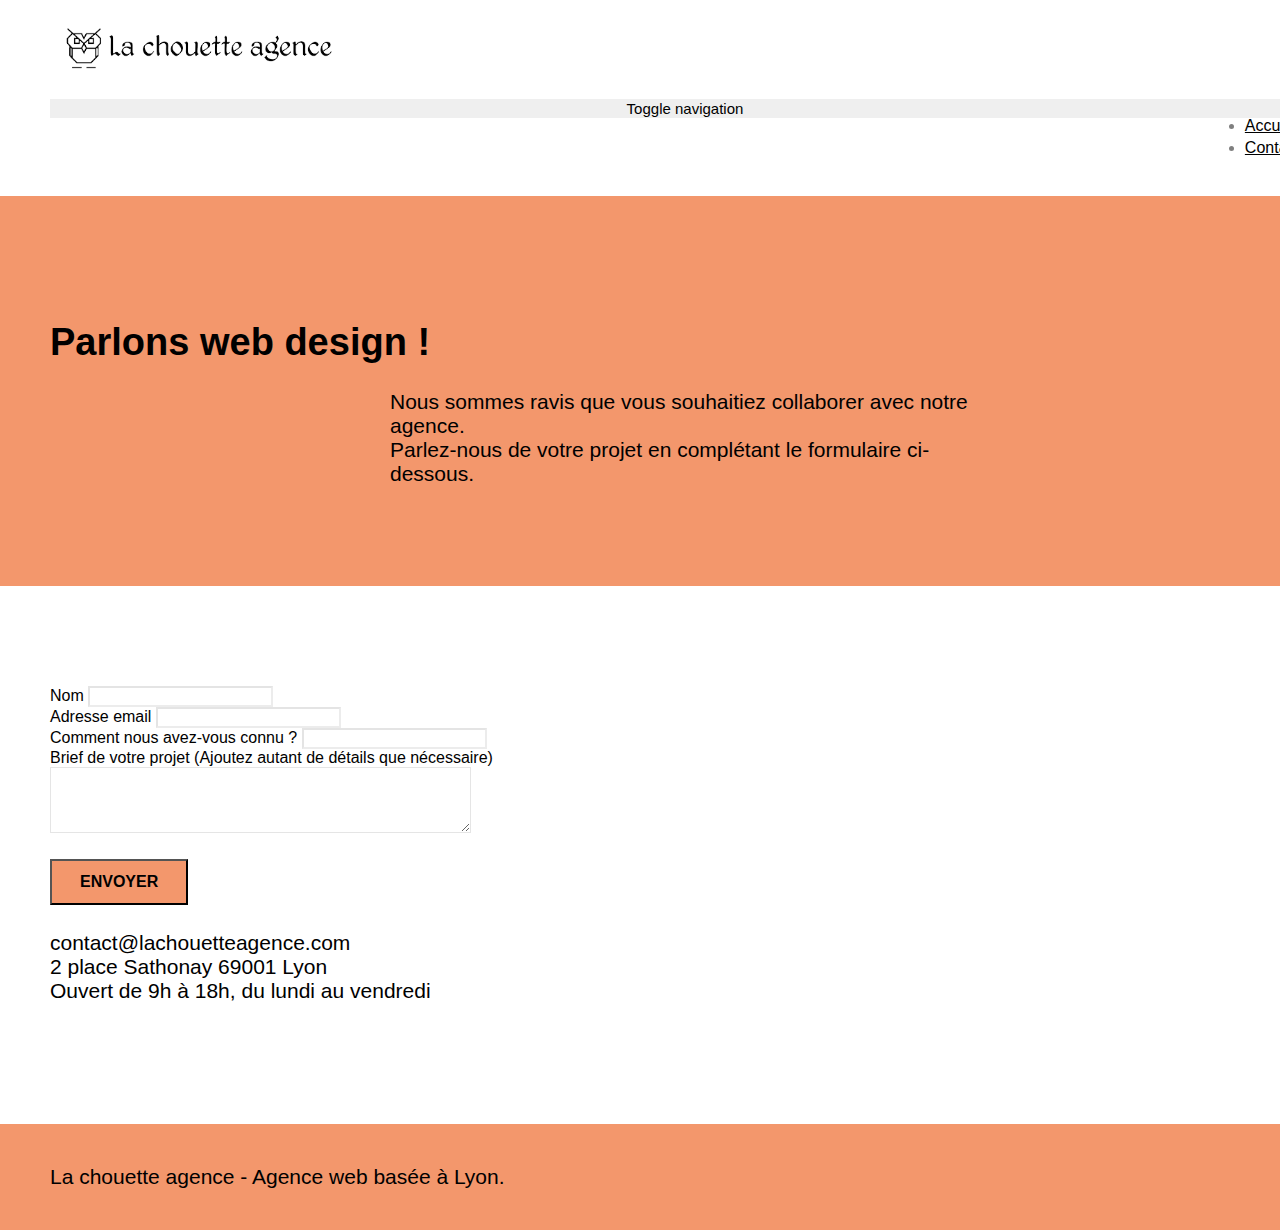
==== commit 9f39c783: "derniere modif" ====
--- a/apresmodif/page2.html
+++ b/apresmodif/page2.html
@@ -7,18 +7,18 @@
     <meta name="viewport" content="width=device-width, initial-scale=1.0, viewport-fit=cover">
     <link rel="shortcut icon" type="image/png" href="favicon.jpg">
     
-	<link rel="stylesheet" type="text/css" href="./css/bootstrap.min.css">
+	<link rel="stylesheet" type="text/css" href="./css/bootstrap.css">
 	<link rel="stylesheet" type="text/css" href="style.css">
-	<link rel="stylesheet" type="text/css" href="./css/font-awesome.min.css">
-	<link rel="stylesheet" type="text/css" href="./css/et-line.min.css">
+	<link rel="stylesheet" type="text/css" href="./css/font-awesome.css">
+	<link rel="stylesheet" type="text/css" href="./css/et-line.css">
 	
     
-	<script src="./js/jquery-2.1.0.min.js"></script>
-	<script src="./js/bootstrap.min.js"></script>
-	<script src="./js/blocs.min.js"></script>
+	<script src="./js/jquery-2.1.0.js"></script>
+	<script src="./js/bootstrap.js"></script>
+	<script src="./js/blocs.js"></script>
 	<script src="./js/jqBootstrapValidation.js"></script>
 	<script src="./js/formHandler.js"></script>
-    <title>page2</title>
+    <title>Contact</title>
 
     
 <!-- Analytics -->
@@ -46,7 +46,7 @@
 						<a href="index.html">Accueil</a>
 					</li>
 					<li>
-						<a href="page2.html">page2</a>
+						<a href="page2.html">Contact</a>
 					</li>
 				</ul>
 			</div>
@@ -80,25 +80,25 @@
 			<div class="col-sm-6">
 				<form id="form_1" novalidate success-msg="Your message has been sent." fail-msg="Sorry it seems that our mail server is not responding, Sorry for the inconvenience!">
 					<div class="form-group">
-						<label>
+						<label for="name">
 							Nom
 						</label>
 						<input id="name" class="form-control" required />
 					</div>
 					<div class="form-group">
-						<label>
+						<label for="email">
 							Adresse email
 						</label>
 						<input id="email" class="form-control" type="email" required />
 					</div>
 					<div class="form-group">
-						<label>
+						<label for="message">
 							Comment nous avez-vous connu ?
 						</label>
-						<input class="form-control" type="email" required id="input_504" />
+						<input id="message" class="form-control" type="email" required id="input_504" />
 					</div>
 					<div class="form-group">
-						<label>
+						<label for="message">
 							Brief de votre projet (Ajoutez autant de détails que nécessaire)<br>
 						</label><textarea id="message" class="form-control" rows="4" cols="50" required></textarea>
 					</div> 
--- a/apresmodif/style.css
+++ b/apresmodif/style.css
@@ -3,8 +3,7 @@
     padding: 0;
     background: #FFF;
     overflow-x: hidden;
-    -webkit-font-smoothing: antialiased;
-    -moz-osx-font-smoothing: grayscale;
+
 }
 .sr-only{
     font-size: 15px;
@@ -24,7 +23,7 @@
     position: fixed;
     top: 0;
     bottom: 0;
-    width: 100%;
+    : 100%;
     z-index: 100000;
     background: #FFFFFF url("img/pageload-spinner.gif") no-repeat center center;
 }
@@ -34,9 +33,6 @@
     clear: both;
     background: 50% 50% no-repeat;
     padding: 0 50px;
-    -webkit-background-size: cover;
-    -moz-background-size: cover;
-    -o-background-size: cover;
     background-size: cover;
     position: relative;
 }
@@ -52,6 +48,7 @@
 
 .bloc-md {
     padding: 50px;
+    margin-right: 40px;
 }
 
 .bloc-sm {
@@ -68,9 +65,6 @@
 .bg-tr-edge,
 .bg-br-edge,
 .bg-repeat {
-    -webkit-background-size: auto!important;
-    -moz-background-size: auto!important;
-    -o-background-size: auto!important;
     background-size: auto!important;
 }
 
@@ -273,6 +267,7 @@
 
 .voffset-lg {
     margin-top: 80px;
+    margin-right: 30px;
 }
 
 .row-no-gutters {
@@ -311,7 +306,7 @@
 }
 
 .navbar-brand img[src$=svg] {
-    min-width: 100px;
+    min-: 100px;
 }
 
 .nav-center .navbar-brand img {
@@ -320,7 +315,7 @@
 
 .navbar .nav {
     padding-top: 2px;
-    margin-right: -16px;
+    margin-right: 40px;
     float: right;
     z-index: 1;
 }
@@ -343,6 +338,7 @@
 .navbar-toggle {
     margin: 10px 10px 0 0;
     border: 0px;
+    : 150px;
 }
 
 .navbar-toggle:hover {
@@ -351,11 +347,15 @@
 
 .navbar-toggle .icon-bar {
     background-color: rgba(0, 0, 0, .5);
-    width: 26px;
+    : 26px;
 }
 
 .nav-invert .navbar .nav {
     float: left;
+}
+.navbar-header{
+    display: flex;
+    flex-direction: column;
 }
 
 .nav-invert .navbar-header,
@@ -370,7 +370,6 @@
         top: 50%;
         right: 20px;
         transform: translate(0, -50%);
-        -webkit-transform: translateY(-50%);
     }
     .nav > li .dropdown-menu a,
     .nav > li .dropdown-menu a:hover {
@@ -394,7 +393,7 @@
     }
     .nav-center .site-navigation {
         position: relative;
-        width: 100%;
+        : 100%;
         right: 0;
         margin-right: 0px;
         margin-top: 20px;
@@ -513,7 +512,7 @@
 }
 
 .scrollToTop {
-    width: 40px;
+    : 40px;
     height: 40px;
     position: fixed;
     bottom: 20px;
@@ -542,7 +541,7 @@
     content: "+";
     font-family: "HelveticaNeue-Light", "Helvetica Neue Light", "Helvetica Neue", Helvetica, Arial;
     font-size: 32px;
-    width: 50px;
+    : 50px;
     height: 50px;
     margin-left: -25px;
     border-radius: 50%;
@@ -553,12 +552,10 @@
     position: absolute;
     top: 50%;
     transform: translateY(-50%);
-    -webkit-transform: translateY(-50%);
 }
 
 a[data-lightbox]:hover img {
     opacity: 0.6;
-    -webkit-animation-fill-mode: none;
     animation-fill-mode: none;
 }
 
@@ -652,13 +649,10 @@
 .btn,
 a {
     font-family: "helvetica";
-    font-weight: 400;
     color: black!important;
 }
 
-.container {
-    max-width: 1000px;
-}
+
 
 .hero-bloc-text {
     font-size: 38px;
@@ -679,7 +673,7 @@
 }
 
 p {
-    font-size: 11px;
+    font-size: 21px;
 }
 
 .tight-width-whitespace {
@@ -748,6 +742,8 @@
 .portfolio-row {
     margin-bottom: 44px;
     margin-top: 50px;
+    margin-left: 0px;
+    margin-right: 0px;
 }
 
 .avatar {
@@ -820,7 +816,7 @@
 }
 
 .bg-banniere {
-    background-image: url("img/la-chouette-agence-banniere.jpg");
+    background-image: url("img/la-chouette-agence-banniere-min.jpg");
 }
 
 .bg-presentation {
@@ -844,28 +840,30 @@
 @media (max-width: 992px) and (min-width: 768px) {
     .navbar .nav {
         max-width: 80%
+
     }
     .nav-center.navbar .nav {
         max-width: 100%
     }
 }
 
-@media only screen and (min-device-width: 768px) and (max-device-width: 1024px) and (orientation: landscape) {
+@media all and (min-width: 768px) and (max-width: 1024px) and (orientation: landscape) {
     .b-parallax {
         background-attachment: scroll;
     }
 }
 
-@media only screen and (min-device-width: 1024px) and (max-device-width: 1366px) and (-webkit-min-device-pixel-ratio: 1.5) {
+@media all and (min-width: 1024px) and (max-width: 1366px) {
     .b-parallax {
         background-attachment: scroll;
     }
+    .navbar .nav {
+        margin-right: 30px;
+    }
 }
 
 @media (max-width: 991px) {
-    .container {
-        width: 100%;
-    }
+    
     .b-parallax {
         background-attachment: scroll;
     }
@@ -874,21 +872,13 @@
         overflow-x: hidden;
         position: relative;
     }
-    .bloc {
-        padding-left: constant(safe-area-inset-left);
-        padding-right: constant(safe-area-inset-right);
-    }
+    
     .bloc-group,
     .bloc-group .bloc {
         display: block;
         width: 100%;
     }
-    .bloc-fill-screen .fill-bloc-top-edge,
-    .bloc-fill-screen .fill-bloc-bottom-edge {
-        padding: 0 20px;
-        padding-left: constant(safe-area-inset-left);
-        padding-right: constant(safe-area-inset-right);
-    }
+    
 }
 
 @media (max-width: 767px) {
@@ -922,8 +912,7 @@
     .site-navigation {
         position: inherit;
         transform: none;
-        -webkit-transform: none;
-        -ms-transform: none;
+       
     }
     .nav > li {
         margin-top: 0;
@@ -960,7 +949,6 @@
     .navbar-collapse {
         padding: 0;
         overflow-x: hidden;
-        -webkit-box-shadow: none;
         box-shadow: none;
     }
     .navbar-brand img {
@@ -975,10 +963,7 @@
         float: left;
         margin-left: 10px;
     }
-    .bloc {
-        padding-left: 0;
-        padding-right: 0;
-    }
+    
     .bloc-xxl,
     .bloc-xl,
     .bloc-lg {
@@ -1030,12 +1015,7 @@
     }
 }
 
-@media (max-width: 400px) {
-    .bloc {
-        padding-left: 0;
-        padding-right: 0;
-    }
-}
+
 
 @media (max-width: 767px) {
     .bloc-mob-center-text {
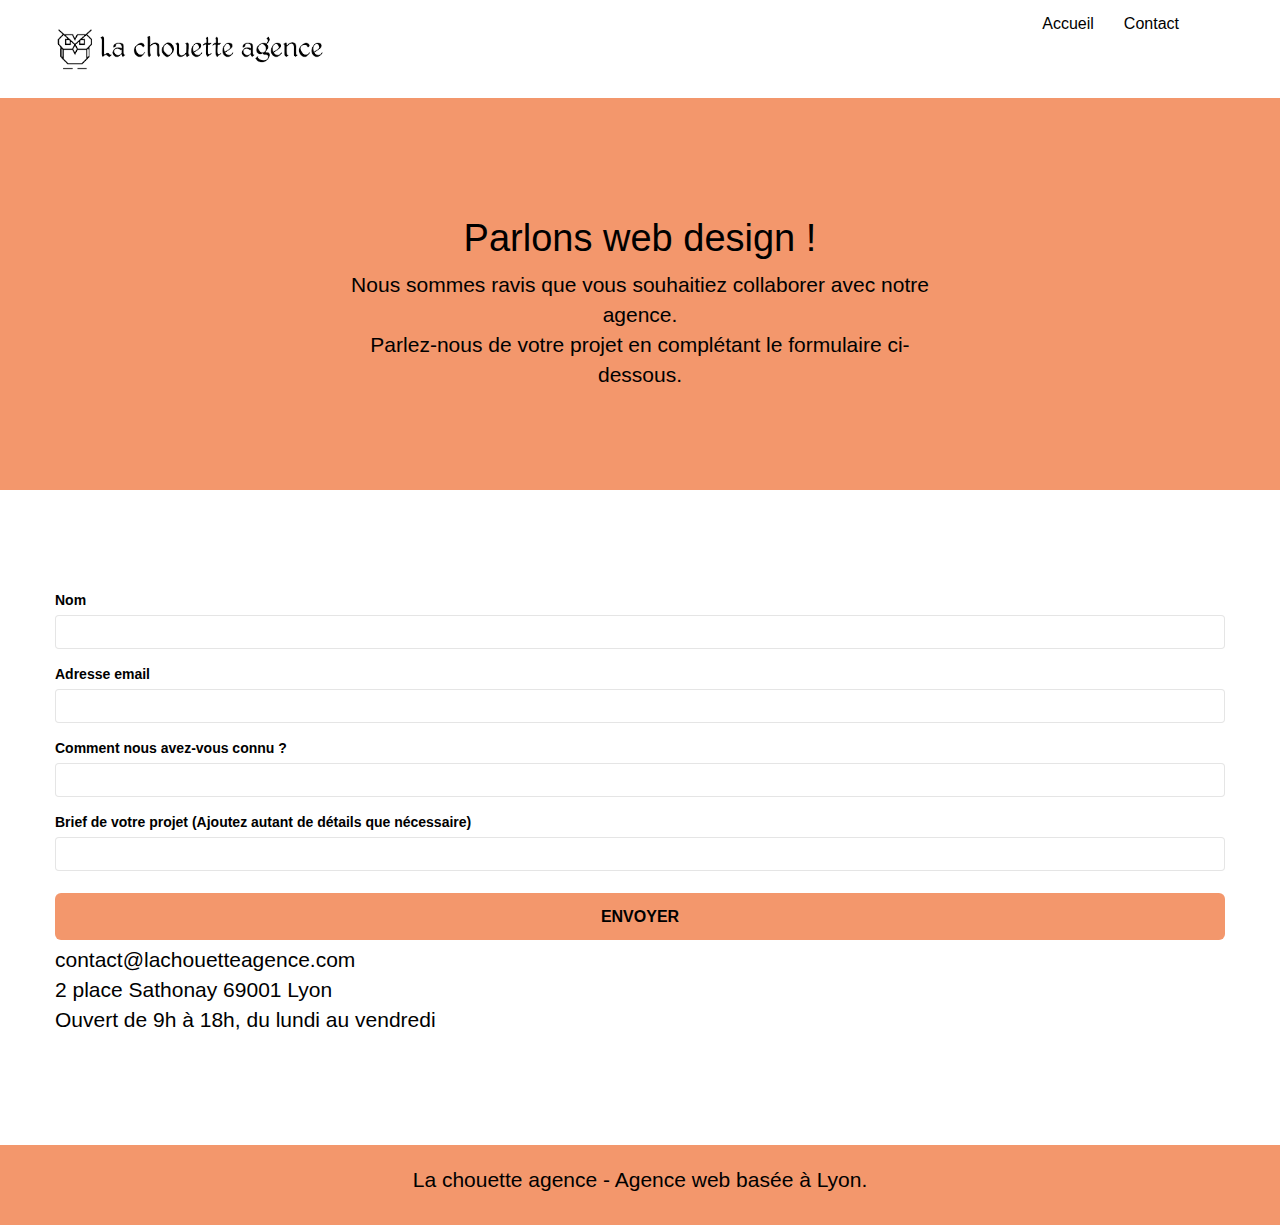
==== commit 9cb38750: "derniere modif" ====
--- a/apresmodif/page2.html
+++ b/apresmodif/page2.html
@@ -92,15 +92,16 @@
 						<input id="email" class="form-control" type="email" required />
 					</div>
 					<div class="form-group">
-						<label for="message">
+						<label for="text">
 							Comment nous avez-vous connu ?
 						</label>
-						<input id="message" class="form-control" type="email" required id="input_504" />
+						<input id="text" class="form-control" type="email" required />
 					</div>
 					<div class="form-group">
 						<label for="message">
 							Brief de votre projet (Ajoutez autant de détails que nécessaire)<br>
-						</label><textarea id="message" class="form-control" rows="4" cols="50" required></textarea>
+						</label>
+						<input id="message" class="form-control" rows="4" cols="50" required/>
 					</div> 
 					<button class="bloc-button btn btn-lg btn-block cta-hero btn-atomic-tangerine" type="submit">
 						Envoyer
--- a/apresmodif/style.css
+++ b/apresmodif/style.css
@@ -48,7 +48,7 @@
 
 .bloc-md {
     padding: 50px;
-    margin-right: 40px;
+    
 }
 
 .bloc-sm {
@@ -742,8 +742,7 @@
 .portfolio-row {
     margin-bottom: 44px;
     margin-top: 50px;
-    margin-left: 0px;
-    margin-right: 0px;
+    
 }
 
 .avatar {
--- a/apresmodif/css/et-line.css
+++ b/apresmodif/css/et-line.css
@@ -0,0 +1,519 @@
+@font-face {
+    font-family: et-line;
+    src: url(../fonts/et-line.eot);
+    src: url(../fonts/et-line.eot?#iefix) format('embedded-opentype'), url(../fonts/et-line.woff) format('woff'), url(../fonts/et-line.ttf) format('truetype'), url(../fonts/et-line.svg#et-line) format('svg');
+    font-weight: 400;
+    font-style: normal
+}
+
+.et-icon-adjustments,
+.et-icon-alarmclock,
+.et-icon-anchor,
+.et-icon-aperture,
+.et-icon-attachment,
+.et-icon-bargraph,
+.et-icon-basket,
+.et-icon-beaker,
+.et-icon-bike,
+.et-icon-book-open,
+.et-icon-briefcase,
+.et-icon-browser,
+.et-icon-calendar,
+.et-icon-camera,
+.et-icon-caution,
+.et-icon-chat,
+.et-icon-circle-compass,
+.et-icon-clipboard,
+.et-icon-clock,
+.et-icon-cloud,
+.et-icon-compass,
+.et-icon-desktop,
+.et-icon-dial,
+.et-icon-document,
+.et-icon-documents,
+.et-icon-download,
+.et-icon-dribbble,
+.et-icon-edit,
+.et-icon-envelope,
+.et-icon-expand,
+.et-icon-facebook,
+.et-icon-flag,
+.et-icon-focus,
+.et-icon-gears,
+.et-icon-genius,
+.et-icon-gift,
+.et-icon-global,
+.et-icon-globe,
+.et-icon-googleplus,
+.et-icon-grid,
+.et-icon-happy,
+.et-icon-hazardous,
+.et-icon-heart,
+.et-icon-hotairballoon,
+.et-icon-hourglass,
+.et-icon-key,
+.et-icon-laptop,
+.et-icon-layers,
+.et-icon-lifesaver,
+.et-icon-lightbulb,
+.et-icon-linegraph,
+.et-icon-linkedin,
+.et-icon-lock,
+.et-icon-magnifying-glass,
+.et-icon-map,
+.et-icon-map-pin,
+.et-icon-megaphone,
+.et-icon-mic,
+.et-icon-mobile,
+.et-icon-newspaper,
+.et-icon-notebook,
+.et-icon-paintbrush,
+.et-icon-paperclip,
+.et-icon-pencil,
+.et-icon-phone,
+.et-icon-picture,
+.et-icon-pictures,
+.et-icon-piechart,
+.et-icon-presentation,
+.et-icon-pricetags,
+.et-icon-printer,
+.et-icon-profile-female,
+.et-icon-profile-male,
+.et-icon-puzzle,
+.et-icon-quote,
+.et-icon-recycle,
+.et-icon-refresh,
+.et-icon-ribbon,
+.et-icon-rss,
+.et-icon-sad,
+.et-icon-scissors,
+.et-icon-scope,
+.et-icon-search,
+.et-icon-shield,
+.et-icon-speedometer,
+.et-icon-strategy,
+.et-icon-streetsign,
+.et-icon-tablet,
+.et-icon-target,
+.et-icon-telescope,
+.et-icon-toolbox,
+.et-icon-tools,
+.et-icon-tools-2,
+.et-icon-trophy,
+.et-icon-tumblr,
+.et-icon-twitter,
+.et-icon-upload,
+.et-icon-video,
+.et-icon-wallet,
+.et-icon-wine {
+    font-family: et-line;
+    speak: none;
+    font-style: normal;
+    font-weight: 400;
+    font-variant: normal;
+    text-transform: none;
+    line-height: 1;
+    -webkit-font-smoothing: antialiased;
+    -moz-osx-font-smoothing: grayscale;
+    display: inline-block
+}
+
+.et-icon-mobile:before {
+    content: "\e000"
+}
+
+.et-icon-laptop:before {
+    content: "\e001"
+}
+
+.et-icon-desktop:before {
+    content: "\e002"
+}
+
+.et-icon-tablet:before {
+    content: "\e003"
+}
+
+.et-icon-phone:before {
+    content: "\e004"
+}
+
+.et-icon-document:before {
+    content: "\e005"
+}
+
+.et-icon-documents:before {
+    content: "\e006"
+}
+
+.et-icon-search:before {
+    content: "\e007"
+}
+
+.et-icon-clipboard:before {
+    content: "\e008"
+}
+
+.et-icon-newspaper:before {
+    content: "\e009"
+}
+
+.et-icon-notebook:before {
+    content: "\e00a"
+}
+
+.et-icon-book-open:before {
+    content: "\e00b"
+}
+
+.et-icon-browser:before {
+    content: "\e00c"
+}
+
+.et-icon-calendar:before {
+    content: "\e00d"
+}
+
+.et-icon-presentation:before {
+    content: "\e00e"
+}
+
+.et-icon-picture:before {
+    content: "\e00f"
+}
+
+.et-icon-pictures:before {
+    content: "\e010"
+}
+
+.et-icon-video:before {
+    content: "\e011"
+}
+
+.et-icon-camera:before {
+    content: "\e012"
+}
+
+.et-icon-printer:before {
+    content: "\e013"
+}
+
+.et-icon-toolbox:before {
+    content: "\e014"
+}
+
+.et-icon-briefcase:before {
+    content: "\e015"
+}
+
+.et-icon-wallet:before {
+    content: "\e016"
+}
+
+.et-icon-gift:before {
+    content: "\e017"
+}
+
+.et-icon-bargraph:before {
+    content: "\e018"
+}
+
+.et-icon-grid:before {
+    content: "\e019"
+}
+
+.et-icon-expand:before {
+    content: "\e01a"
+}
+
+.et-icon-focus:before {
+    content: "\e01b"
+}
+
+.et-icon-edit:before {
+    content: "\e01c"
+}
+
+.et-icon-adjustments:before {
+    content: "\e01d"
+}
+
+.et-icon-ribbon:before {
+    content: "\e01e"
+}
+
+.et-icon-hourglass:before {
+    content: "\e01f"
+}
+
+.et-icon-lock:before {
+    content: "\e020"
+}
+
+.et-icon-megaphone:before {
+    content: "\e021"
+}
+
+.et-icon-shield:before {
+    content: "\e022"
+}
+
+.et-icon-trophy:before {
+    content: "\e023"
+}
+
+.et-icon-flag:before {
+    content: "\e024"
+}
+
+.et-icon-map:before {
+    content: "\e025"
+}
+
+.et-icon-puzzle:before {
+    content: "\e026"
+}
+
+.et-icon-basket:before {
+    content: "\e027"
+}
+
+.et-icon-envelope:before {
+    content: "\e028"
+}
+
+.et-icon-streetsign:before {
+    content: "\e029"
+}
+
+.et-icon-telescope:before {
+    content: "\e02a"
+}
+
+.et-icon-gears:before {
+    content: "\e02b"
+}
+
+.et-icon-key:before {
+    content: "\e02c"
+}
+
+.et-icon-paperclip:before {
+    content: "\e02d"
+}
+
+.et-icon-attachment:before {
+    content: "\e02e"
+}
+
+.et-icon-pricetags:before {
+    content: "\e02f"
+}
+
+.et-icon-lightbulb:before {
+    content: "\e030"
+}
+
+.et-icon-layers:before {
+    content: "\e031"
+}
+
+.et-icon-pencil:before {
+    content: "\e032"
+}
+
+.et-icon-tools:before {
+    content: "\e033"
+}
+
+.et-icon-tools-2:before {
+    content: "\e034"
+}
+
+.et-icon-scissors:before {
+    content: "\e035"
+}
+
+.et-icon-paintbrush:before {
+    content: "\e036"
+}
+
+.et-icon-magnifying-glass:before {
+    content: "\e037"
+}
+
+.et-icon-circle-compass:before {
+    content: "\e038"
+}
+
+.et-icon-linegraph:before {
+    content: "\e039"
+}
+
+.et-icon-mic:before {
+    content: "\e03a"
+}
+
+.et-icon-strategy:before {
+    content: "\e03b"
+}
+
+.et-icon-beaker:before {
+    content: "\e03c"
+}
+
+.et-icon-caution:before {
+    content: "\e03d"
+}
+
+.et-icon-recycle:before {
+    content: "\e03e"
+}
+
+.et-icon-anchor:before {
+    content: "\e03f"
+}
+
+.et-icon-profile-male:before {
+    content: "\e040"
+}
+
+.et-icon-profile-female:before {
+    content: "\e041"
+}
+
+.et-icon-bike:before {
+    content: "\e042"
+}
+
+.et-icon-wine:before {
+    content: "\e043"
+}
+
+.et-icon-hotairballoon:before {
+    content: "\e044"
+}
+
+.et-icon-globe:before {
+    content: "\e045"
+}
+
+.et-icon-genius:before {
+    content: "\e046"
+}
+
+.et-icon-map-pin:before {
+    content: "\e047"
+}
+
+.et-icon-dial:before {
+    content: "\e048"
+}
+
+.et-icon-chat:before {
+    content: "\e049"
+}
+
+.et-icon-heart:before {
+    content: "\e04a"
+}
+
+.et-icon-cloud:before {
+    content: "\e04b"
+}
+
+.et-icon-upload:before {
+    content: "\e04c"
+}
+
+.et-icon-download:before {
+    content: "\e04d"
+}
+
+.et-icon-target:before {
+    content: "\e04e"
+}
+
+.et-icon-hazardous:before {
+    content: "\e04f"
+}
+
+.et-icon-piechart:before {
+    content: "\e050"
+}
+
+.et-icon-speedometer:before {
+    content: "\e051"
+}
+
+.et-icon-global:before {
+    content: "\e052"
+}
+
+.et-icon-compass:before {
+    content: "\e053"
+}
+
+.et-icon-lifesaver:before {
+    content: "\e054"
+}
+
+.et-icon-clock:before {
+    content: "\e055"
+}
+
+.et-icon-aperture:before {
+    content: "\e056"
+}
+
+.et-icon-quote:before {
+    content: "\e057"
+}
+
+.et-icon-scope:before {
+    content: "\e058"
+}
+
+.et-icon-alarmclock:before {
+    content: "\e059"
+}
+
+.et-icon-refresh:before {
+    content: "\e05a"
+}
+
+.et-icon-happy:before {
+    content: "\e05b"
+}
+
+.et-icon-sad:before {
+    content: "\e05c"
+}
+
+.et-icon-facebook:before {
+    content: "\e05d"
+}
+
+.et-icon-twitter:before {
+    content: "\e05e"
+}
+
+.et-icon-googleplus:before {
+    content: "\e05f"
+}
+
+.et-icon-rss:before {
+    content: "\e060"
+}
+
+.et-icon-tumblr:before {
+    content: "\e061"
+}
+
+.et-icon-linkedin:before {
+    content: "\e062"
+}
+
+.et-icon-dribbble:before {
+    content: "\e063"
+}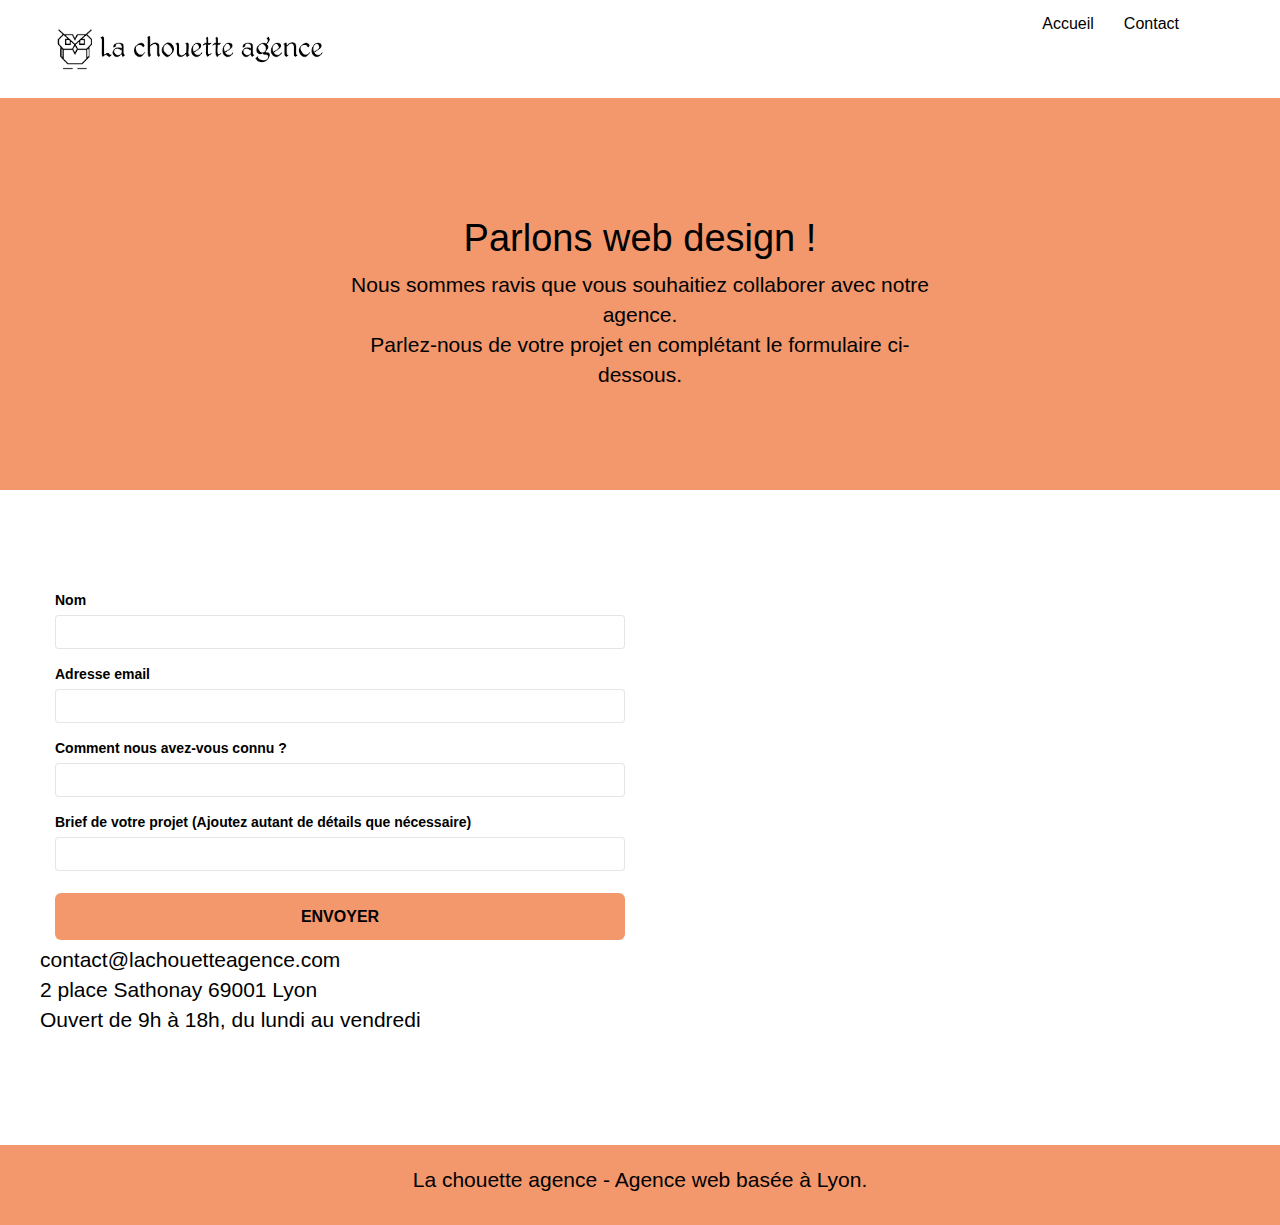
==== commit 0eeeb650: "derniere modif" ====
--- a/apresmodif/page2.html
+++ b/apresmodif/page2.html
@@ -108,7 +108,7 @@
 					</button>
 				</form>
 			</div>
-			<div class="col-sm-6">
+			<div class="cols-sm-6">
 				<p>
 					contact@lachouetteagence.com<br>2 place Sathonay 69001 Lyon<br>Ouvert de 9h à 18h, du lundi au vendredi<br>
 				</p>
--- a/apresmodif/style.css
+++ b/apresmodif/style.css
@@ -23,7 +23,6 @@
     position: fixed;
     top: 0;
     bottom: 0;
-    : 100%;
     z-index: 100000;
     background: #FFFFFF url("img/pageload-spinner.gif") no-repeat center center;
 }
@@ -305,10 +304,6 @@
     display: inline;
 }
 
-.navbar-brand img[src$=svg] {
-    min-: 100px;
-}
-
 .nav-center .navbar-brand img {
     margin: 0;
 }
@@ -338,7 +333,7 @@
 .navbar-toggle {
     margin: 10px 10px 0 0;
     border: 0px;
-    : 150px;
+    
 }
 
 .navbar-toggle:hover {
@@ -347,7 +342,7 @@
 
 .navbar-toggle .icon-bar {
     background-color: rgba(0, 0, 0, .5);
-    : 26px;
+    
 }
 
 .nav-invert .navbar .nav {
@@ -393,7 +388,6 @@
     }
     .nav-center .site-navigation {
         position: relative;
-        : 100%;
         right: 0;
         margin-right: 0px;
         margin-top: 20px;
@@ -512,7 +506,6 @@
 }
 
 .scrollToTop {
-    : 40px;
     height: 40px;
     position: fixed;
     bottom: 20px;
@@ -541,7 +534,6 @@
     content: "+";
     font-family: "HelveticaNeue-Light", "Helvetica Neue Light", "Helvetica Neue", Helvetica, Arial;
     font-size: 32px;
-    : 50px;
     height: 50px;
     margin-left: -25px;
     border-radius: 50%;
--- a/apresmodif/css/et-line.css
+++ b/apresmodif/css/et-line.css
@@ -107,14 +107,11 @@
 .et-icon-wallet,
 .et-icon-wine {
     font-family: et-line;
-    speak: none;
     font-style: normal;
     font-weight: 400;
     font-variant: normal;
     text-transform: none;
     line-height: 1;
-    -webkit-font-smoothing: antialiased;
-    -moz-osx-font-smoothing: grayscale;
     display: inline-block
 }
 
